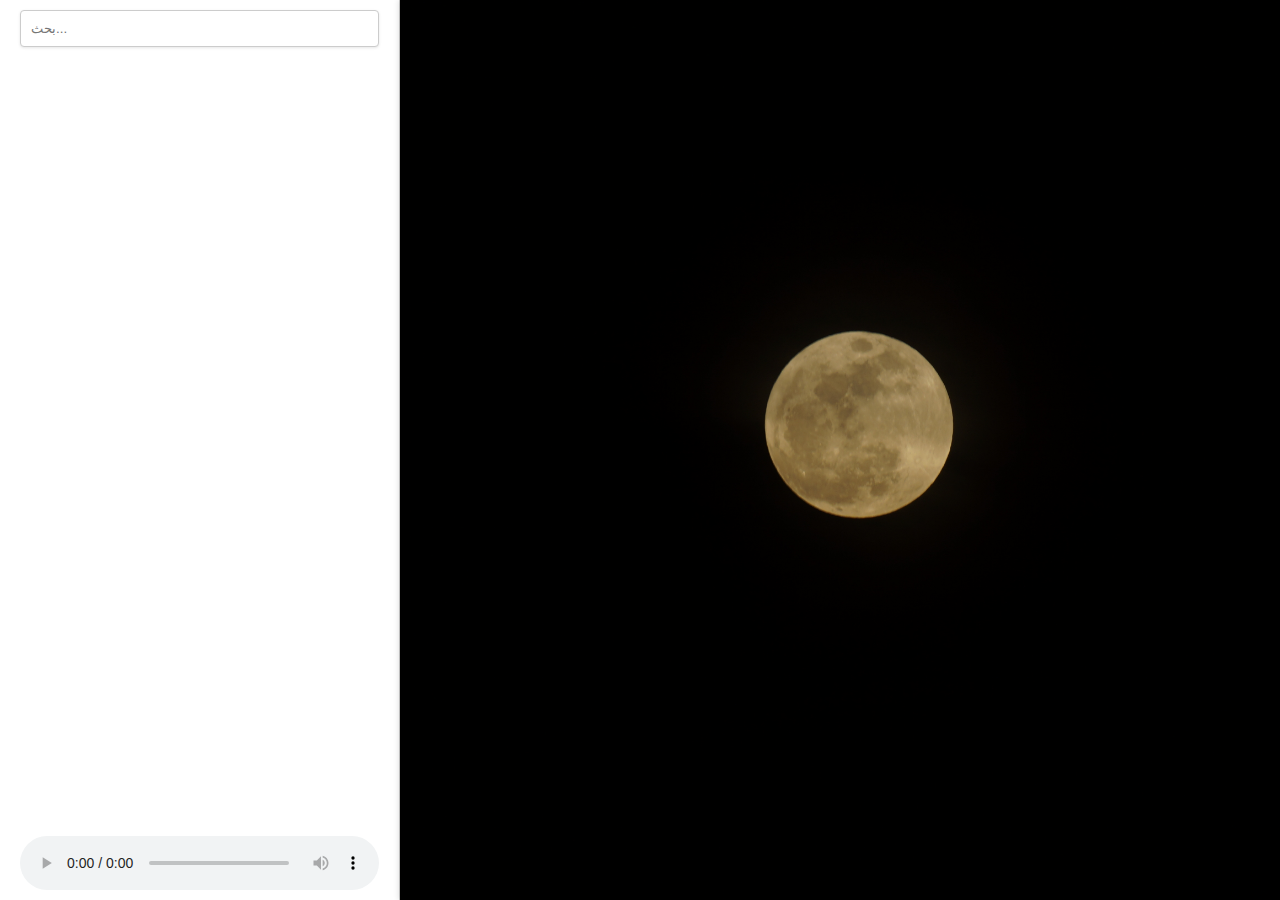
==== index.html @ 630d7bd6 "Add files via upload" ====
<!DOCTYPE html>
<html lang="ar">
<head>
  <meta charset="UTF-8" />
  <meta name="viewport" content="width=device-width, initial-scale=1.0" />
  <meta http-equiv="X-UA-Compatible" content="ie=edge" />
  <title>مشغل راديو لقنوات القران الكريم </title>
  <link rel="stylesheet" href="style.css" />
</head>
<body>
  <div class="container">
    <div class="left-column">
      <input type="text" id="search-input" placeholder="بحث..." />
      <div id="dropdown"></div>
      <audio id="audio-player" controls></audio>
    </div>
    <div class="right-column">
      <!-- محتوى العمود الأيمن -->
    </div>
  </div>
  <div id="loading-indicator">جاري التحميل...</div>
  <script src="main.js"></script>
</body>
</html>
---- style.css ----
/* إعدادات عامة للصفحة */
body {
  font-family: Arial, sans-serif;
  background-color: #f4f4f4;
  margin: 0;
  height: 100vh; /* ملء الشاشة */
}

/* حاوية الصفحة */
.container {
  display: flex;
  height: 100%; /* ملء الارتفاع الكامل */
}

/* عمود البحث */
.left-column {
  width: 400px; /* عرض العمود الأيسر */
  padding: 10px 20px;
  background: #ffffff; /* خلفية بيضاء للعمود الأيسر */
  border-right: 1px solid #ccc; /* حد يمين */
  display: flex;
  flex-direction: column; /* عمود افقي */
  box-sizing: border-box; /* يشمل padding و border في العرض */
  height: 100%; /* ملء الارتفاع الكامل */
}
.right-column{
  background-image:url("iso-republic-night-full-moon.jpg") ;
  background-size: cover;
  background-position: center;
}
/* تنسيق حقل البحث */
#search-input {
  width: 100%; /* يشغل العرض الكامل للعمود */
  padding: 10px;
  margin-bottom: 15px; /* مسافة أسفل حقل البحث */
  border: 1px solid #ccc;
  border-radius: 4px;
  box-shadow: 0 1px 3px rgba(0, 0, 0, 0.1); /* ظل خفيف */
  box-sizing: border-box; /* يشمل padding و border في العرض */
}

/* قائمة السقوط (المنسدلة) */
#dropdown {
  background-color: #fff;
  border: 1px solid #ccc;
  border-radius: 4px;
  flex-grow: 1;
  overflow-y: auto;
  display: none;
  box-shadow: 0 2px 5px rgba(0, 0, 0, 0.2);
  margin-bottom: 15px;
  padding-bottom: 10x;
}

/* تنسيق العناصر داخل القائمة */
#dropdown div {
  padding: 10px; /* مسافة داخلية */
  cursor: pointer; /* تغيير المؤشر عند التمرير فوق العناصر */
  transition: background-color 0.3s; /* تأثير تلاشي عند التمرير */
  border-bottom: 1px solid #ccc; /* إضافة خط أسفل كل عنصر */
}

/* إزالة الحدود من العنصر الأخير */
#dropdown div:last-child {
  border-bottom: none; /* إزالة الخط من العنصر الأخير */
}

/* تأثير عند تمرير الماوس فوق العناصر */
#dropdown div:hover {
  background-color: #f0f0f0; /* خلفية رمادية فاتحة عند التمرير */
}

/* عمود المحتوى الأيمن */
.right-column {
  flex: 1; /* ملء المساحة المتاحة */
  padding: 20px;
  background-color: #eaeaea; /* لون خلفية أفتح */
  box-shadow: -2px 0 5px rgba(0, 0, 0, 0.1); /* ظل خفيف على اليسار */
}

/* تنسيق مشغل الصوت */
#audio-player {
  width: 100%;
  height: 100%;
}
/* مؤشر التحميل */
#loading-indicator {
  text-align: center;
  color: #888;
  margin-top: 10px;
  display: none; /* يمكن إظهاره باستخدام JavaScript */
}
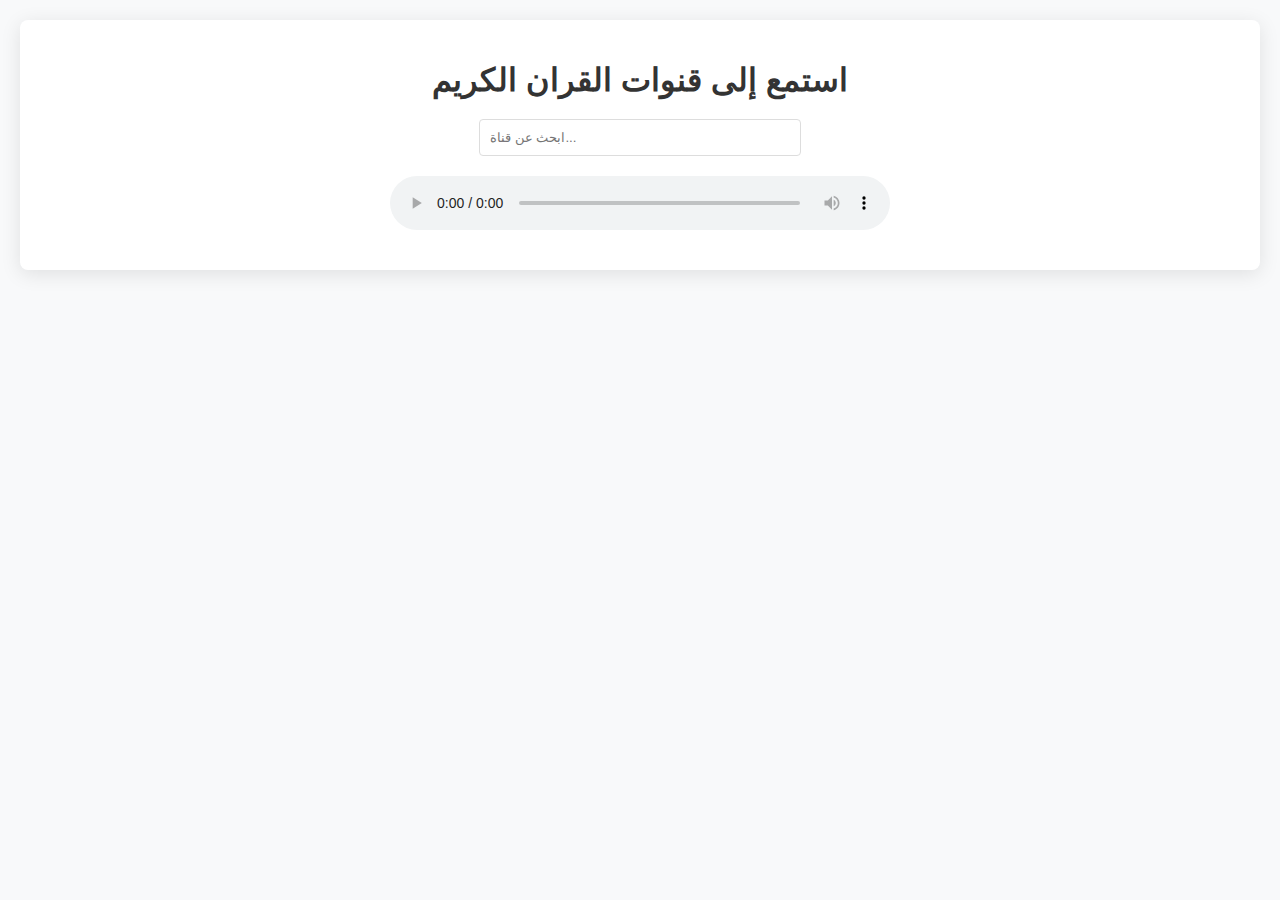
==== commit 81b1155a: "Add files via upload" ====
--- a/index.html
+++ b/index.html
@@ -1,24 +1,24 @@
 <!DOCTYPE html>
 <html lang="ar">
-<head>
-  <meta charset="UTF-8" />
-  <meta name="viewport" content="width=device-width, initial-scale=1.0" />
-  <meta http-equiv="X-UA-Compatible" content="ie=edge" />
-  <title>مشغل راديو لقنوات القران الكريم </title>
-  <link rel="stylesheet" href="style.css" />
-</head>
-<body>
-  <div class="container">
-    <div class="left-column">
-      <input type="text" id="search-input" placeholder="بحث..." />
-      <div id="dropdown"></div>
-      <audio id="audio-player" controls></audio>
+  <head>
+    <meta charset="UTF-8" />
+    <meta name="viewport" content="width=device-width, initial-scale=1.0" />
+    <title>قنوات راديو للقران الكريم</title>
+    <link rel="stylesheet" href="style.css" />
+  </head>
+  <body>
+    <div class="container">
+      <h1 style="text-align: center">استمع إلى قنوات القران الكريم</h1>
+
+      <div class="search-container">
+        <input type="text" id="searchInput" placeholder="ابحث عن قناة..." />
+      </div>
+
+      <audio id="audioPlayer" controls></audio>
+
+      <div id="channelsContainer"></div>
     </div>
-    <div class="right-column">
-      <!-- محتوى العمود الأيمن -->
-    </div>
-  </div>
-  <div id="loading-indicator">جاري التحميل...</div>
-  <script src="main.js"></script>
-</body>
+
+    <script src="main.js"></script>
+  </body>
 </html>
--- a/style.css
+++ b/style.css
@@ -1,92 +1,64 @@
-/* إعدادات عامة للصفحة */
 body {
   font-family: Arial, sans-serif;
-  background-color: #f4f4f4;
+  background-color: #f8f9fa;
+  color: #333;
   margin: 0;
-  height: 100vh; /* ملء الشاشة */
+  padding: 20px;
 }
 
-/* حاوية الصفحة */
 .container {
-  display: flex;
-  height: 100%; /* ملء الارتفاع الكامل */
+  max-width: 1200px;
+  margin: 0 auto;
+  padding: 20px;
+  background-color: #fff;
+  border-radius: 8px;
+  box-shadow: 0 4px 20px rgba(0, 0, 0, 0.1);
 }
 
-/* عمود البحث */
-.left-column {
-  width: 400px; /* عرض العمود الأيسر */
-  padding: 10px 20px;
-  background: #ffffff; /* خلفية بيضاء للعمود الأيسر */
-  border-right: 1px solid #ccc; /* حد يمين */
-  display: flex;
-  flex-direction: column; /* عمود افقي */
-  box-sizing: border-box; /* يشمل padding و border في العرض */
-  height: 100%; /* ملء الارتفاع الكامل */
-}
-.right-column{
-  background-image:url("iso-republic-night-full-moon.jpg") ;
-  background-size: cover;
-  background-position: center;
-}
-/* تنسيق حقل البحث */
-#search-input {
-  width: 100%; /* يشغل العرض الكامل للعمود */
-  padding: 10px;
-  margin-bottom: 15px; /* مسافة أسفل حقل البحث */
-  border: 1px solid #ccc;
-  border-radius: 4px;
-  box-shadow: 0 1px 3px rgba(0, 0, 0, 0.1); /* ظل خفيف */
-  box-sizing: border-box; /* يشمل padding و border في العرض */
+h1 {
+  margin-bottom: 20px;
 }
 
-/* قائمة السقوط (المنسدلة) */
-#dropdown {
-  background-color: #fff;
-  border: 1px solid #ccc;
-  border-radius: 4px;
-  flex-grow: 1;
-  overflow-y: auto;
-  display: none;
-  box-shadow: 0 2px 5px rgba(0, 0, 0, 0.2);
-  margin-bottom: 15px;
-  padding-bottom: 10x;
+.search-container {
+  text-align: center;
+  margin-bottom: 20px;
 }
 
-/* تنسيق العناصر داخل القائمة */
-#dropdown div {
-  padding: 10px; /* مسافة داخلية */
-  cursor: pointer; /* تغيير المؤشر عند التمرير فوق العناصر */
-  transition: background-color 0.3s; /* تأثير تلاشي عند التمرير */
-  border-bottom: 1px solid #ccc; /* إضافة خط أسفل كل عنصر */
+#searchInput {
+  padding: 10px;
+  width: 300px;
+  border: 1px solid #ddd;
+  border-radius: 4px;
 }
 
-/* إزالة الحدود من العنصر الأخير */
-#dropdown div:last-child {
-  border-bottom: none; /* إزالة الخط من العنصر الأخير */
+#channelsContainer {
+  display: grid;
+  grid-template-columns: repeat(auto-fill, minmax(250px, 1fr));
+  gap: 20px;
 }
 
-/* تأثير عند تمرير الماوس فوق العناصر */
-#dropdown div:hover {
-  background-color: #f0f0f0; /* خلفية رمادية فاتحة عند التمرير */
+.channel-box {
+  background-color: #e9ecef;
+  border: 1px solid #ced4da;
+  border-radius: 8px;
+  padding: 15px;
+  text-align: center;
+  cursor: pointer;
+  transition: transform 0.2s, box-shadow 0.2s;
+  box-shadow: 0 2px 10px rgba(0, 0, 0, 0.1);
 }
 
-/* عمود المحتوى الأيمن */
-.right-column {
-  flex: 1; /* ملء المساحة المتاحة */
-  padding: 20px;
-  background-color: #eaeaea; /* لون خلفية أفتح */
-  box-shadow: -2px 0 5px rgba(0, 0, 0, 0.1); /* ظل خفيف على اليسار */
+.channel-box:hover {
+  transform: scale(1.05);
+  box-shadow: 0 4px 20px rgba(0, 0, 0, 0.2);
 }
 
-/* تنسيق مشغل الصوت */
-#audio-player {
+#audioPlayer {
+  margin-top: 20px;
   width: 100%;
-  height: 100%;
+  max-width: 500px;
+  display: block;
+  margin-left: auto;
+  margin-right: auto;
+  margin-bottom: 20px;
 }
-/* مؤشر التحميل */
-#loading-indicator {
-  text-align: center;
-  color: #888;
-  margin-top: 10px;
-  display: none; /* يمكن إظهاره باستخدام JavaScript */
-}
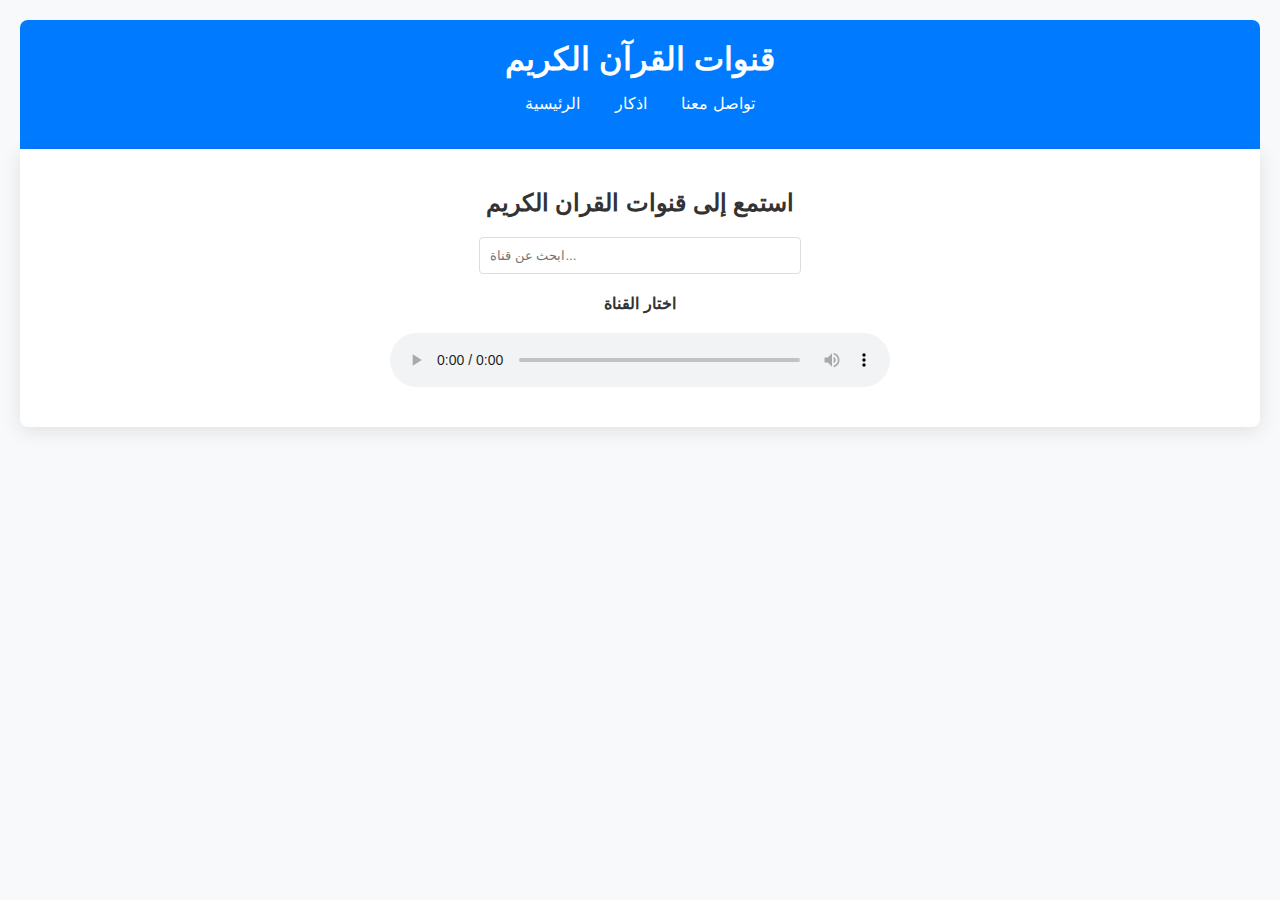
==== commit fdeff59a: "Add the name of the channel that is running" ====
--- a/index.html
+++ b/index.html
@@ -1,24 +1,38 @@
 <!DOCTYPE html>
 <html lang="ar">
-  <head>
-    <meta charset="UTF-8" />
-    <meta name="viewport" content="width=device-width, initial-scale=1.0" />
-    <title>قنوات راديو للقران الكريم</title>
-    <link rel="stylesheet" href="style.css" />
-  </head>
-  <body>
-    <div class="container">
-      <h1 style="text-align: center">استمع إلى قنوات القران الكريم</h1>
 
-      <div class="search-container">
-        <input type="text" id="searchInput" placeholder="ابحث عن قناة..." />
-      </div>
+<head>
+  <meta charset="UTF-8" />
+  <meta name="viewport" content="width=device-width, initial-scale=1.0" />
+  <title>قنوات راديو للقران الكريم</title>
+  <link rel="stylesheet" href="style.css" />
+</head>
 
-      <audio id="audioPlayer" controls></audio>
+<body>
+  <header>
+    <h1>قنوات القرآن الكريم</h1>
+    <nav>
+      <ul>
+        <li><a href="#home">الرئيسية</a></li>
+        <li><a href="Adhkar.html">اذكار</a></li>
+        <li><a href="#contact">تواصل معنا</a></li>
+      </ul>
+    </nav>
+  </header>
 
-      <div id="channelsContainer"></div>
+  <div class="container">
+    <h2 style="text-align: center">استمع إلى قنوات القران الكريم</h2>
+
+    <div class="search-container">
+      <input type="text" id="searchInput" placeholder="ابحث عن قناة..." />
     </div>
+    <p id="channelName">اختار القناة</p>
+    <audio id="audioPlayer" controls></audio>
 
-    <script src="main.js"></script>
-  </body>
-</html>
+    <div id="channelsContainer"></div>
+  </div>
+
+  <script src="main.js"></script>
+</body>
+
+</html>--- a/style.css
+++ b/style.css
@@ -6,17 +6,64 @@
   padding: 20px;
 }
 
+header {
+  background-color: #007bff;
+  /* Header background color */
+  color: white;
+  /* Text color */
+  padding: 20px;
+  text-align: center;
+  border-radius: 8px 8px 0 0;
+  /* Rounded corners */
+}
+
+header h1 {
+  margin: 0;
+}
+
+nav {
+  margin-top: 10px;
+}
+
+nav ul {
+  list-style: none;
+  /* Remove bullet points */
+  padding: 0;
+  /* Remove default padding */
+}
+
+nav ul li {
+  display: inline;
+  /* Inline list items */
+  margin: 0 15px;
+  /* Spacing between items */
+}
+
+nav ul li a {
+  color: white;
+  /* Link color */
+  text-decoration: none;
+  /* Remove underline */
+  transition: color 0.2s;
+}
+
+nav ul li a:hover {
+  color: #f8f9fa;
+  /* Lighter color on hover */
+}
+
 .container {
   max-width: 1200px;
   margin: 0 auto;
   padding: 20px;
   background-color: #fff;
-  border-radius: 8px;
+  border-radius: 0 0 8px 8px;
   box-shadow: 0 4px 20px rgba(0, 0, 0, 0.1);
 }
 
 h1 {
   margin-bottom: 20px;
+  text-align: center;
 }
 
 .search-container {
@@ -26,9 +73,23 @@
 
 #searchInput {
   padding: 10px;
-  width: 300px;
+  width: 100%;
+  max-width: 300px;
   border: 1px solid #ddd;
   border-radius: 4px;
+  transition: border-color 0.2s;
+}
+
+#searchInput:focus {
+  border-color: #007bff;
+  /* Highlight border on focus */
+  outline: none;
+  /* Remove default outline */
+}
+
+#channelName {
+  font-weight: bold;
+  text-align: center;
 }
 
 #channelsContainer {
@@ -53,6 +114,11 @@
   box-shadow: 0 4px 20px rgba(0, 0, 0, 0.2);
 }
 
+.channel-box:focus {
+  outline: 2px solid #007bff;
+  /* Focus outline for accessibility */
+}
+
 #audioPlayer {
   margin-top: 20px;
   width: 100%;
@@ -62,3 +128,59 @@
   margin-right: auto;
   margin-bottom: 20px;
 }
+
+/* Media Queries */
+@media (max-width: 768px) {
+  #searchInput {
+    max-width: 80%;
+    /* Make search input full width on smaller screens */
+    border-radius: 20px;
+  }
+
+  #channelsContainer {
+    grid-template-columns: repeat(auto-fill,
+        minmax(200px, 1fr));
+    /* Smaller boxes */
+  }
+
+  .channel-box {
+    padding: 10px;
+    /* Less padding for smaller screens */
+  }
+}
+
+@media (max-width: 480px) {
+  h1 {
+    font-size: 1.5em;
+    /* Smaller font size for mobile */
+  }
+
+  #searchInput {
+    padding: 8px;
+    /* Smaller padding for input */
+  }
+
+  .channel-box {
+    padding: 8px;
+    /* Adjust padding for mobile */
+  }
+
+  #audioPlayer {
+    max-width: 100%;
+    /* Full width audio player */
+  }
+}
+
+
+
+/* ********************************** */
+
+
+
+
+.azkar-item {
+  border: 1px solid #ccc;
+  margin: 10px 0;
+  padding: 10px;
+  border-radius: 5px;
+}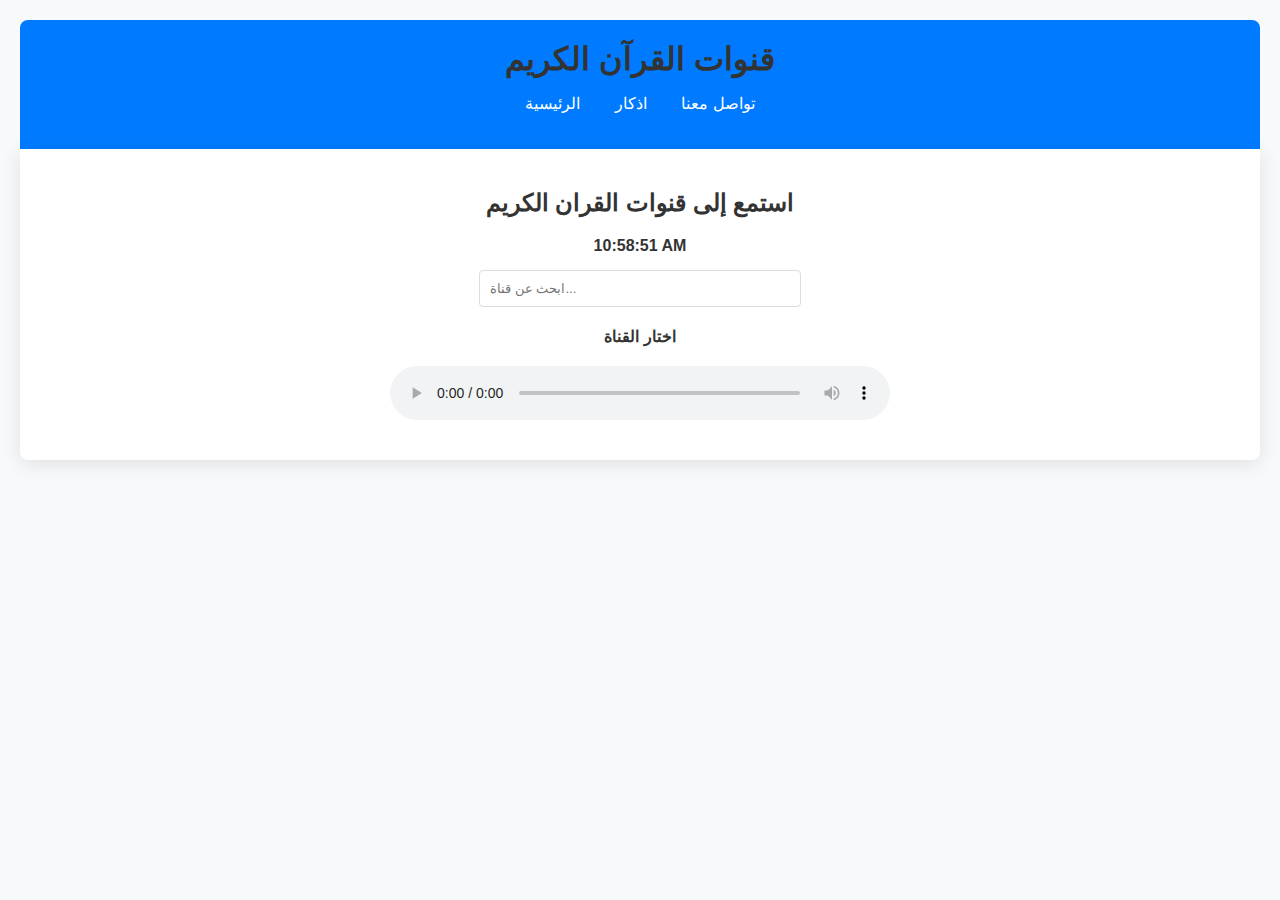
==== commit 428acac4: "Add digital clock" ====
--- a/index.html
+++ b/index.html
@@ -15,7 +15,7 @@
       <ul>
         <li><a href="#home">الرئيسية</a></li>
         <li><a href="Adhkar.html">اذكار</a></li>
-        <li><a href="#contact">تواصل معنا</a></li>
+        <li><a href="contact.html">تواصل معنا</a></li>
       </ul>
     </nav>
   </header>
@@ -23,6 +23,7 @@
   <div class="container">
     <h2 style="text-align: center">استمع إلى قنوات القران الكريم</h2>
 
+    <div id="clock"></div>
     <div class="search-container">
       <input type="text" id="searchInput" placeholder="ابحث عن قناة..." />
     </div>
--- a/style.css
+++ b/style.css
@@ -8,13 +8,10 @@
 
 header {
   background-color: #007bff;
-  /* Header background color */
   color: white;
-  /* Text color */
   padding: 20px;
   text-align: center;
   border-radius: 8px 8px 0 0;
-  /* Rounded corners */
 }
 
 header h1 {
@@ -27,29 +24,22 @@
 
 nav ul {
   list-style: none;
-  /* Remove bullet points */
   padding: 0;
-  /* Remove default padding */
 }
 
 nav ul li {
   display: inline;
-  /* Inline list items */
   margin: 0 15px;
-  /* Spacing between items */
 }
 
 nav ul li a {
   color: white;
-  /* Link color */
   text-decoration: none;
-  /* Remove underline */
   transition: color 0.2s;
 }
 
 nav ul li a:hover {
   color: #f8f9fa;
-  /* Lighter color on hover */
 }
 
 .container {
@@ -64,6 +54,13 @@
 h1 {
   margin-bottom: 20px;
   text-align: center;
+}
+
+#clock {
+  text-align: center;
+  font-size: medium;
+  font-weight: 600;
+  margin-bottom: 15px;
 }
 
 .search-container {
@@ -82,9 +79,7 @@
 
 #searchInput:focus {
   border-color: #007bff;
-  /* Highlight border on focus */
   outline: none;
-  /* Remove default outline */
 }
 
 #channelName {
@@ -116,7 +111,6 @@
 
 .channel-box:focus {
   outline: 2px solid #007bff;
-  /* Focus outline for accessibility */
 }
 
 #audioPlayer {
@@ -133,54 +127,129 @@
 @media (max-width: 768px) {
   #searchInput {
     max-width: 80%;
-    /* Make search input full width on smaller screens */
     border-radius: 20px;
   }
 
   #channelsContainer {
     grid-template-columns: repeat(auto-fill,
         minmax(200px, 1fr));
-    /* Smaller boxes */
   }
 
   .channel-box {
     padding: 10px;
-    /* Less padding for smaller screens */
   }
 }
 
 @media (max-width: 480px) {
   h1 {
     font-size: 1.5em;
-    /* Smaller font size for mobile */
   }
 
   #searchInput {
     padding: 8px;
-    /* Smaller padding for input */
   }
 
   .channel-box {
     padding: 8px;
-    /* Adjust padding for mobile */
   }
 
   #audioPlayer {
     max-width: 100%;
-    /* Full width audio player */
-  }
-}
-
-
+  }
+}
 
 /* ********************************** */
-
-
-
-
-.azkar-item {
-  border: 1px solid #ccc;
+#azkar-container {
+  direction: rtl;
+  max-width: 600px;
+  margin: 0 auto;
+  padding: 20px;
+  font-family: Arial, sans-serif;
+  background-color: #f9f9f9;
+  border-radius: 10px;
+  box-shadow: 0px 4px 8px rgba(0, 0, 0, 0.2);
+}
+
+#azkar-container h2 {
+  font-size: 1.5rem;
+  color: #007bff;
+  cursor: pointer;
+  margin-bottom: 10px;
+  transition: color 0.3s ease;
+}
+
+#azkar-container h2:hover {
+  color: #0056b3;
+}
+
+.category-azkar {
+  display: none;
+  margin-bottom: 20px;
+}
+
+.category-azkar.show {
+  display: block;
+}
+
+.zekr {
+  padding: 10px;
+  margin: 5px 0;
+  background-color: #e9ecef;
+  border-radius: 5px;
+  border-right: 4px solid #007bff;
+  font-size: 1.25rem;
+  color: #333;
+  line-height: 30px;
+}
+
+.category-azkar {
+  transition: max-height 0.5s ease-in-out;
+  overflow: hidden;
+}
+
+
+/* ********************************** */
+
+h1 {
+  text-align: center;
+  color: #333;
+}
+
+.container-cont {
+  display: flex;
+  flex-wrap: wrap;
+  justify-content: center;
+  gap: 20px;
+  max-width: 1200px;
+  margin: auto;
+}
+
+.card {
+  background-color: white;
+  border-radius: 8px;
+  box-shadow: 0 2px 8px rgba(0, 0, 0, 0.2);
+  padding: 20px;
+  width: 300px;
+  text-align: center;
+  transition: transform 0.2s;
+}
+
+.card:hover {
+  transform: translateY(-5px);
+}
+
+.card a {
+  text-decoration: none;
+  color: #0073e6;
+  font-weight: bold;
+}
+
+.card a:hover {
+  text-decoration: underline;
+}
+
+.account-name {
   margin: 10px 0;
-  padding: 10px;
-  border-radius: 5px;
+  font-size: 1.2em;
+  color: #555;
 }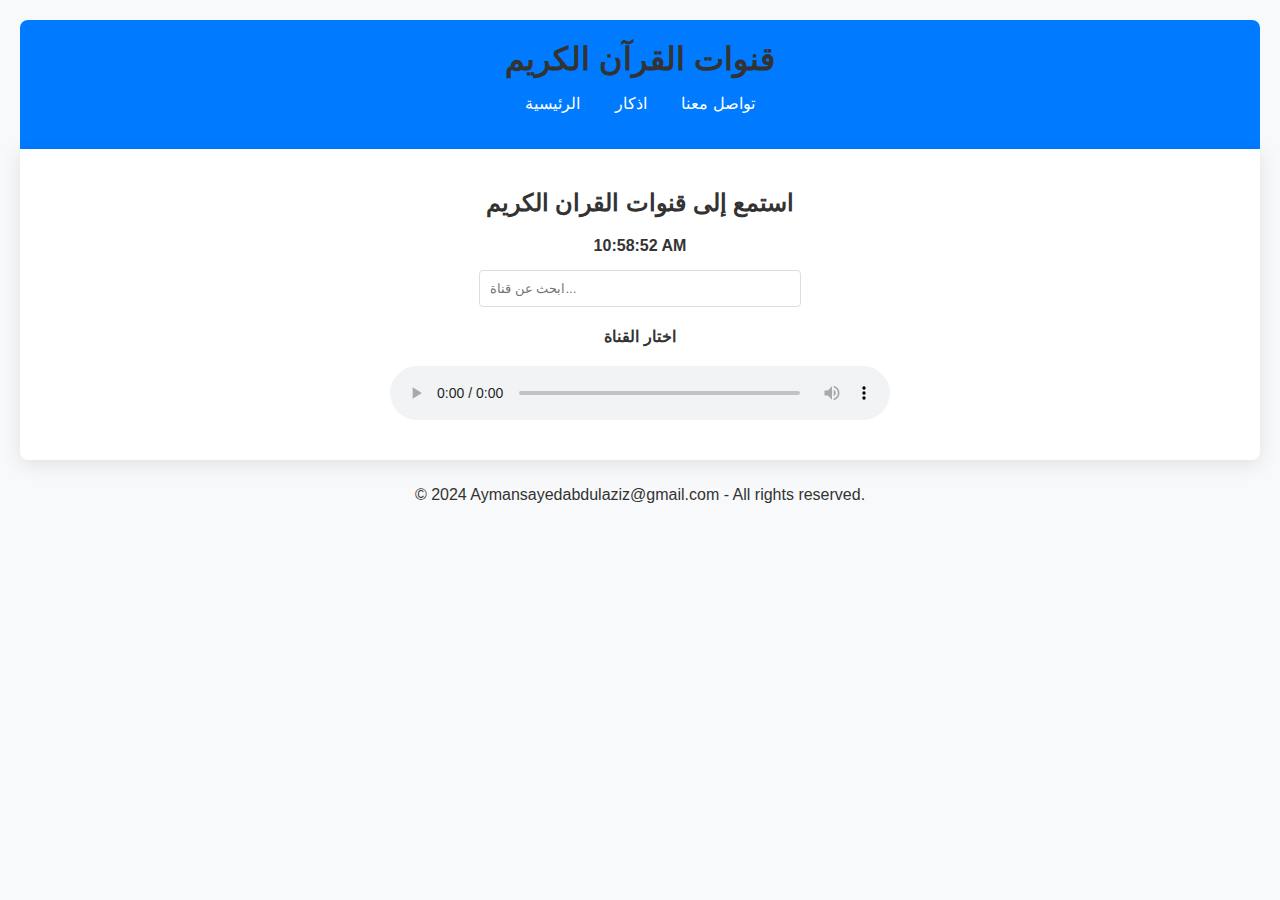
==== commit 8d98799f: "Adding the title icon and improving some parts of the code" ====
--- a/index.html
+++ b/index.html
@@ -4,21 +4,14 @@
 <head>
   <meta charset="UTF-8" />
   <meta name="viewport" content="width=device-width, initial-scale=1.0" />
-  <title>قنوات راديو للقران الكريم</title>
+  <title>الصفحة الرئيسية</title>
+  <link rel="icon" href="images/radio.png" type="image/x-icon">
   <link rel="stylesheet" href="style.css" />
 </head>
 
 <body>
-  <header>
-    <h1>قنوات القرآن الكريم</h1>
-    <nav>
-      <ul>
-        <li><a href="#home">الرئيسية</a></li>
-        <li><a href="Adhkar.html">اذكار</a></li>
-        <li><a href="contact.html">تواصل معنا</a></li>
-      </ul>
-    </nav>
-  </header>
+  <div id="header"></div>
+
 
   <div class="container">
     <h2 style="text-align: center">استمع إلى قنوات القران الكريم</h2>
@@ -32,6 +25,7 @@
 
     <div id="channelsContainer"></div>
   </div>
+  <div id="footer"></div>
 
   <script src="main.js"></script>
 </body>
--- a/style.css
+++ b/style.css
@@ -216,9 +216,11 @@
 }
 
 .container-cont {
+  height: calc(100vh - 170px  - 124px);
   display: flex;
   flex-wrap: wrap;
   justify-content: center;
+  align-content: center;
   gap: 20px;
   max-width: 1200px;
   margin: auto;
@@ -232,6 +234,7 @@
   width: 300px;
   text-align: center;
   transition: transform 0.2s;
+  height: 80px;
 }
 
 .card:hover {
@@ -252,4 +255,8 @@
   margin: 10px 0;
   font-size: 1.2em;
   color: #555;
+}
+#footer{
+  text-align: center;
+  padding: 10px;
 }